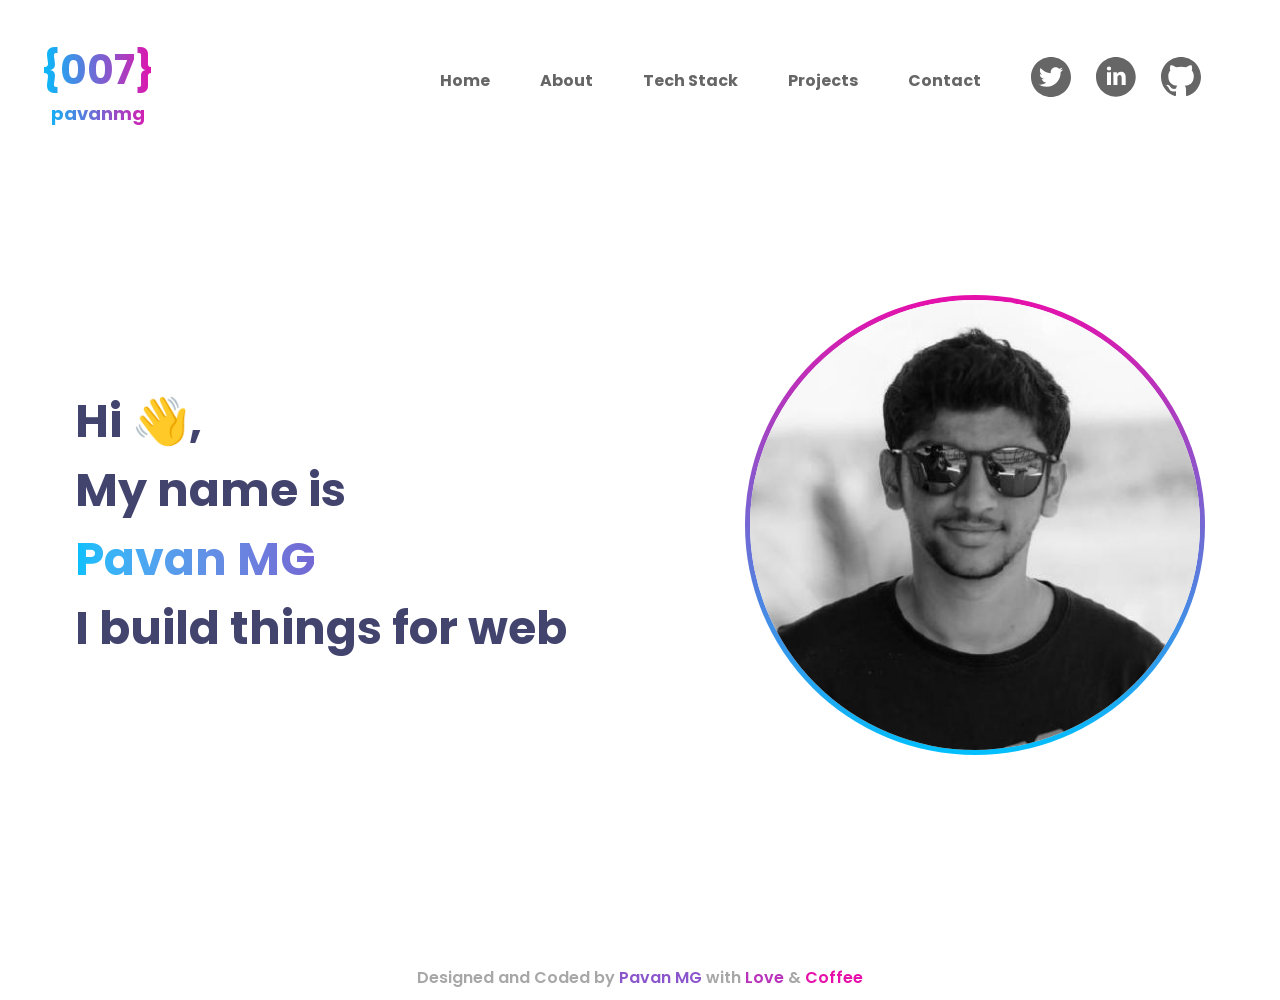
==== index.html @ 5256e84b "Initial commit" ====
<!DOCTYPE html>
<html lang="sv">
<head>
    <meta charset="UTF-8">
    <meta name="viewport" content="width=device-width, initial-scale=1.0">
    <title>u01</title>
    <link rel="stylesheet" href="./css/base.css">
    <link rel="stylesheet" href="./css/index.css">
</head>
<body>
    <header>
            <a class="main-logo" href="./index.html">
                <h1 class="main-logo-007">{007}</h1>
                <h1 class="main-logo-name">pavanmg</h1>
            </a>
        <img src="./assets/more.png" alt="burger">
    </header>

    <nav>
        <ul class="page-links">
            <li><a href="./index.html">Home</a></li>
            <li><a href="./about.html">About</a></li>
            <li><a href="./tech.html">Tech Stack</a></li>
            <li><a href="./projects.html">Projects</a></li>
            <li><a href="./contact.html">Contact</a></li>
        </ul>
        <ul class="logo-links">
            <li><a href="#"><img src="./assets/Vector-6.svg" alt="logo"></a></li>
            <li><a href="#"><img src="./assets/Vector-7.svg" alt="logo"></a></li>
            <li><a href="#"><img src="./assets/Vector-8.svg" alt="logo"></a></li>
        </ul>
    </nav>
    
    <main>
        <h1 class="index-h1">Hi 👋, <br>
            My name is <br>
            <strong>Pavan MG</strong> <br>
            I build things for web</h1>

        <img src="./assets/3e249d4a68ef7bac9b2e7b78919f0e2b2b6995bc.jpg" alt="person">
    </main>

    <footer>
        <p>
            Designed and Coded by 
            <span class="name-footer">Pavan MG</span> with
            <span class="love">Love</span> &amp;
            <span class="coffee">Coffee</span>
        </p>
    </footer>
</body>
</html>
---- css/base.css ----
@import url('https://fonts.googleapis.com/css2?family=Poppins:ital,wght@0,100;0,200;0,300;0,400;0,500;0,600;0,700;0,800;0,900;1,100;1,200;1,300;1,400;1,500;1,600;1,700;1,800;1,900&display=swap');

:root {
    --gradient-color-1: #E70FAA;
    --gradient-color-2: #00C0FD;
    --light-Content: #a7a7a7;
    --Solid-Heading-Dark-mode: #cccccc;
    --Solid-Heading: #42446E;
}

* {
    margin: 0;
    padding: 0;
    box-sizing: border-box;
}

body {
    max-width: 600px;
    height: 1200px;
    display: flex;
    flex-direction: column;
    margin: auto;
    font-family: "Poppins", sans-serif;
    color: #666666;
}

h1, h2 {
    color: #000;
}

header {
    width: 100%;
    display: flex;
    flex-direction: row;
    justify-content: space-between;
    margin-top: 40px;
}


header img {
    width: 32px;
    height: 32px;
    margin: auto 0;
}

.main-logo {
    display: flex;
    flex-direction: column;
    text-decoration: none;
}

.main-logo h1 {
    width: 100%;
    background: linear-gradient(270deg, var(--gradient-color-1), var(--gradient-color-2));
    -webkit-text-fill-color: transparent;
    background-clip: text;
    font-weight: bold;
    text-align: center;
}

.main-logo-007 {
    font-size: 40px;
}

.main-logo-name {
    font-size: large;
}

nav {
    display: flex;
    flex-direction: column;
    align-items: center;
    height: 80px;
}
.page-links {
    display: flex;
    flex-direction: column;
    align-items: center;
    list-style: none;
}

nav a {
    text-decoration: none;
    color: #000;
}

.page-links a {
    font-size: 20px;
    font-weight: bolder;
    margin-top: 5px;
    margin-bottom: 5px;
}

.logo-links {
    display: flex;
    justify-content: center;
    align-items: center;
    list-style: none;
    gap: 100px;
}

.logo-links a img {
    width: 40px;
    height: 40;
}


main {
    flex: 1;
    margin-top: 50px;
}

footer {
    margin-top: 25px;
    text-align: center;
    font-weight: 600;
    margin-bottom: auto;
}

.love, .coffee {
    background: linear-gradient(270deg, var(--gradient-color-1), color-mix(in srgb, var(--gradient-color-1) 50%, var(--gradient-color-2) 50%), var(--gradient-color-2));
    -webkit-text-fill-color: transparent;
    background-clip: text;
}

@media (min-width: 1200px) {
    body {
        min-width: 1200px;
        height: 1000px;
        display: grid;
        grid-template-areas:
        "head nav nav"
        "main main main"
        "foot foot foot";
        grid-template-columns: 1fr 1fr 1fr;
        grid-template-rows: 60px 1fr 60px;
    }

    header {
        grid-area: head;
        height: 60px;
    }

    header img  {
        display: none;
        justify-content: space-evenly;
    }

    nav {
        margin-top: 40px;
        flex-direction: row;
        grid-area: nav;
    }

    .page-links {
        flex-direction: row;
    }

    .page-links a {
        margin-right: 50px;
        font-size: 16px;
        color: #666666;
    }

    .logo-links {
        gap: 25px;
    }

    main {
        grid-area: main;
    }
    
    h1 {
        color: var(--Solid-Heading);
    }

    h2 {
        margin-top: 100px;
        font-size: 40px;
        color: var(--Solid-Heading);
    }

    footer {
        grid-area: foot;
        color: var(--light-Content);
    }

    .name-footer {
        color: color-mix(in srgb, var(--gradient-color-1) 60%, var(--gradient-color-2));
    }

    .love {
        color: color-mix(in srgb, var(--gradient-color-1) 80%, var(--gradient-color-2));
        background: none;
        -webkit-text-fill-color: currentcolor;
    }

    .coffee {
        color: var(--gradient-color-1);
        background: none;
        -webkit-text-fill-color: currentcolor;
    }
}

@media (prefers-color-scheme: dark) {
    :root {
        color-scheme: dark;
    }

    h1 {
        color: var(--Solid-Heading-Dark-mode);
    }

    h2 {
        color: var(--Solid-Heading-Dark-mode);
    }

    h3 {
        color: var(--light-Content);
    }

    p {
        color: var(--Solid-Heading-Dark-mode);
    }

    .page-links a {
        color: var(--light-Content);
    }

    span {
        color: var(--Solid-Heading-Dark-mode);
    }

    .project-card {
        background-color: #363636;
    }

    .project-links a {
        color: #fff;
    }

}
---- css/index.css ----
body {
    max-width: 600px;
    margin: auto;
}

main h1 {
    width: 50%;
    margin: 50px 0px;
}

h1 strong {
    background: linear-gradient(270deg, color-mix(in srgb, var(--gradient-color-1) 50%, var(--gradient-color-2) 50%), var(--gradient-color-2));
    -webkit-text-fill-color: transparent;
    background-clip: text;
}
main img {
    border: 5px solid transparent;
    border-radius: 50%;
    width: 50%;
    background:linear-gradient(white, white) padding-box, linear-gradient(180deg, var(--gradient-color-1), var(--gradient-color-2)) border-box;
}

@media (min-width: 1200px) {
    main {
        display: flex;
        flex-direction: row;
    }

    main img {
        width: 460px;
        height: 460px;
        margin: auto;
    }
    
    main h1 {
        font-size: 46px;
        margin: auto;
    }
}

@media (max-width: 1200px) {
    nav {
        margin-bottom: 100px;
    }

    .logo-links {
        margin-top: 20px;
    }

    footer {
        display: none;
    }
}
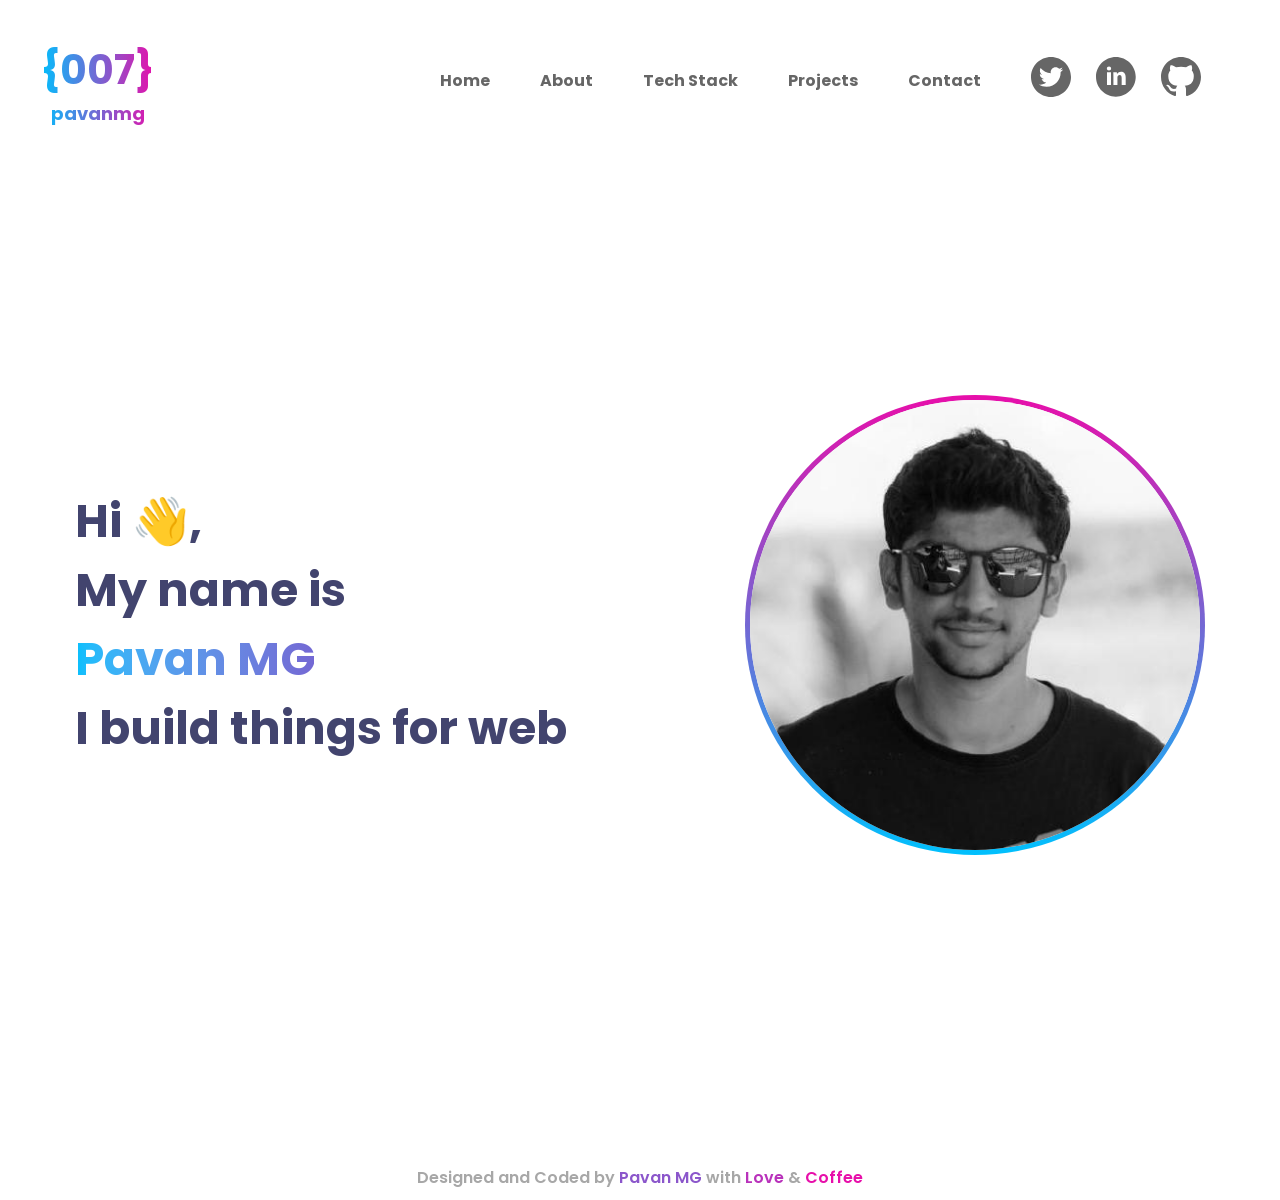
==== commit 97ba9166: "add working hamburger menu and changed logo alt texts" ====
--- a/index.html
+++ b/index.html
@@ -9,14 +9,35 @@
 </head>
 <body>
     <header>
-            <a class="main-logo" href="./index.html">
-                <h1 class="main-logo-007">{007}</h1>
-                <h1 class="main-logo-name">pavanmg</h1>
-            </a>
-        <img src="./assets/more.png" alt="burger">
+        <a class="main-logo" href="./index.html">
+            <p class="main-logo-007">{007}</p>
+            <p class="main-logo-name">pavanmg</p>
+        </a>
+
+        <details class="mobile-menu">
+            <summary>
+                <img src="./assets/more.png" alt="Menu">
+            </summary>
+
+            <nav>
+                <ul class="page-links">
+                    <li><a href="./index.html">Home</a></li>
+                    <li><a href="./about.html">About</a></li>
+                    <li><a href="./tech.html">Tech Stack</a></li>
+                    <li><a href="./projects.html">Projects</a></li>
+                    <li><a href="./contact.html">Contact</a></li>
+                </ul>
+
+                <ul class="logo-links">
+                    <li><a href="#"><img src="./assets/Vector-6.svg" alt="twitter logo"></a></li>
+                    <li><a href="#"><img src="./assets/Vector-7.svg" alt="linkedin logo"></a></li>
+                    <li><a href="#"><img src="./assets/Vector-8.svg" alt="github logo"></a></li>
+                </ul>
+            </nav>
+        </details>
     </header>
 
-    <nav>
+    <nav class="desktop-nav">
         <ul class="page-links">
             <li><a href="./index.html">Home</a></li>
             <li><a href="./about.html">About</a></li>
@@ -25,9 +46,9 @@
             <li><a href="./contact.html">Contact</a></li>
         </ul>
         <ul class="logo-links">
-            <li><a href="#"><img src="./assets/Vector-6.svg" alt="logo"></a></li>
-            <li><a href="#"><img src="./assets/Vector-7.svg" alt="logo"></a></li>
-            <li><a href="#"><img src="./assets/Vector-8.svg" alt="logo"></a></li>
+            <li><a href="#"><img src="./assets/Vector-6.svg" alt="twitter logo"></a></li>
+            <li><a href="#"><img src="./assets/Vector-7.svg" alt="linkedin logo"></a></li>
+            <li><a href="#"><img src="./assets/Vector-8.svg" alt="github logo"></a></li>
         </ul>
     </nav>
     
--- a/css/base.css
+++ b/css/base.css
@@ -16,7 +16,7 @@
 
 body {
     max-width: 600px;
-    height: 1200px;
+    min-height: 1200px;
     display: flex;
     flex-direction: column;
     margin: auto;
@@ -28,28 +28,13 @@
     color: #000;
 }
 
-header {
-    width: 100%;
-    display: flex;
-    flex-direction: row;
-    justify-content: space-between;
-    margin-top: 40px;
-}
-
-
-header img {
-    width: 32px;
-    height: 32px;
-    margin: auto 0;
-}
-
 .main-logo {
     display: flex;
     flex-direction: column;
     text-decoration: none;
 }
 
-.main-logo h1 {
+.main-logo p {
     width: 100%;
     background: linear-gradient(270deg, var(--gradient-color-1), var(--gradient-color-2));
     -webkit-text-fill-color: transparent;
@@ -66,6 +51,46 @@
     font-size: large;
 }
 
+header {
+    width: 100%;
+    display: flex;
+    flex-wrap: wrap;
+    justify-content: space-between;
+    align-items: center;
+    position: relative;
+    margin-top: 40px;
+}
+
+.mobile-menu {
+    width: 100%;
+}
+
+.mobile-menu summary {
+    position: absolute;
+    top: 30px;
+    right: 0;
+    cursor: pointer;
+    list-style: none;
+}
+
+.mobile-menu summary img {
+    display: block;
+    width: 32px;
+    height: 32px;
+}
+
+.mobile-menu nav {
+    display: none;
+    flex-direction: column;
+    align-items: center;
+    width: 100%;
+    height: auto;
+}
+
+.mobile-menu[open] nav {
+    display: flex;
+}
+
 nav {
     display: flex;
     flex-direction: column;
@@ -103,7 +128,6 @@
     width: 40px;
     height: 40;
 }
-
 
 main {
     flex: 1;
@@ -136,6 +160,10 @@
         grid-template-rows: 60px 1fr 60px;
     }
 
+    .mobile-menu {
+        display: none;
+    }
+
     header {
         grid-area: head;
         height: 60px;
@@ -174,7 +202,7 @@
         color: var(--Solid-Heading);
     }
 
-    h2 {
+    h1 {
         margin-top: 100px;
         font-size: 40px;
         color: var(--Solid-Heading);
@@ -202,6 +230,12 @@
     }
 }
 
+@media (max-width: 1200px) {
+    .desktop-nav {
+        display: none;
+    }
+}
+
 @media (prefers-color-scheme: dark) {
     :root {
         color-scheme: dark;
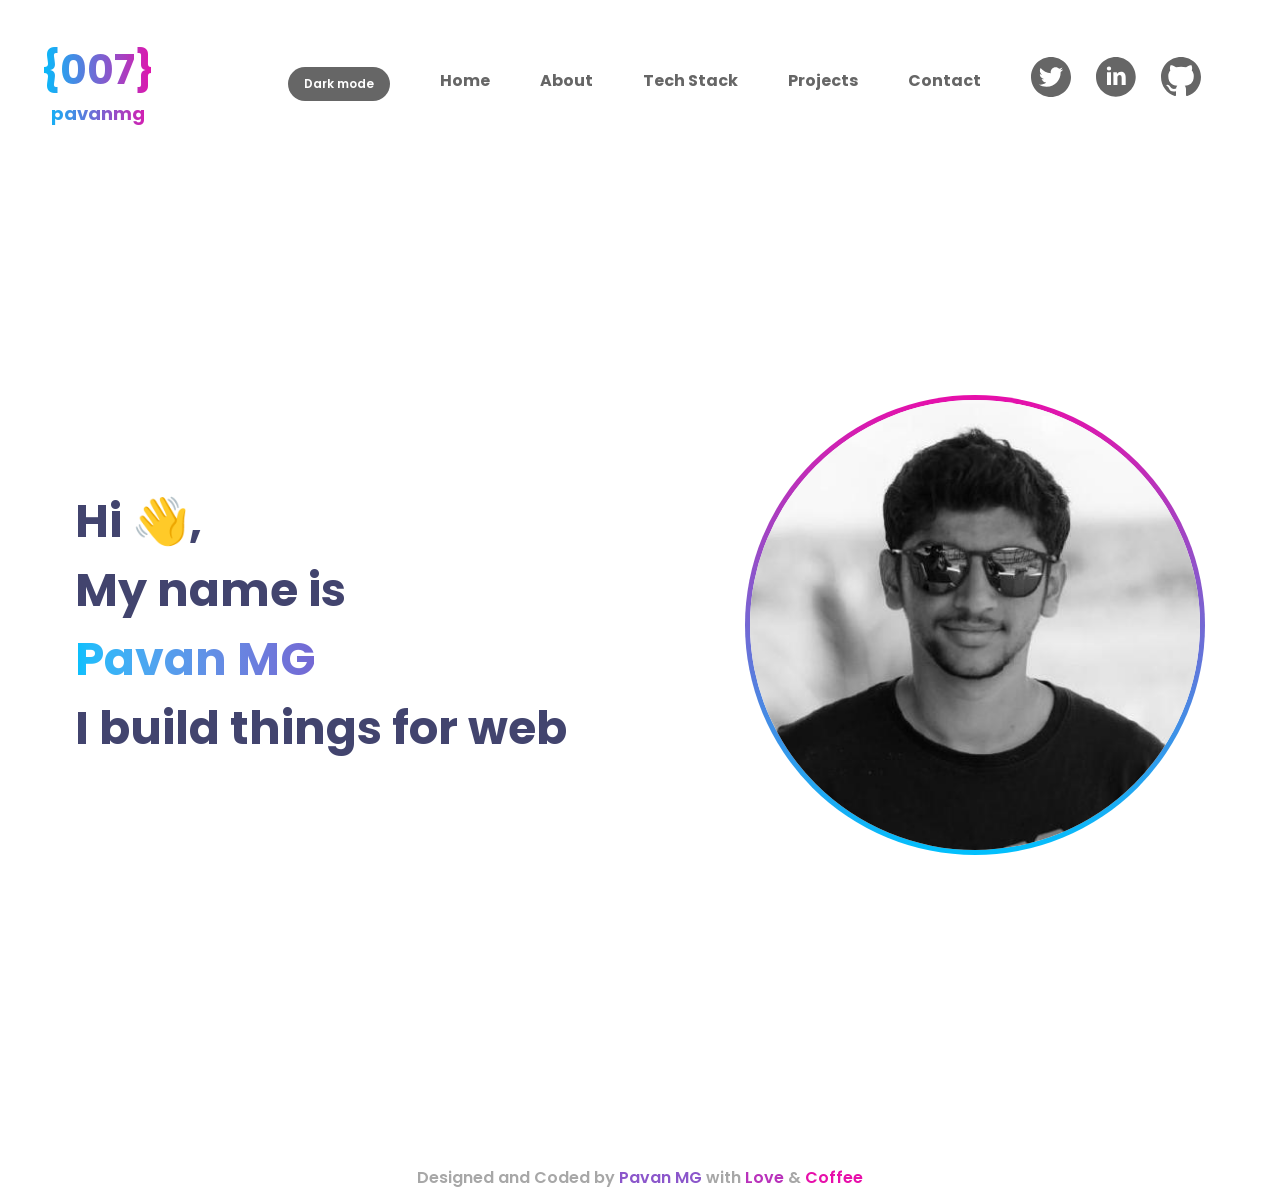
==== commit 9bacc960: "Add dark/light mode toggle button and related styles" ====
--- a/index.html
+++ b/index.html
@@ -13,7 +13,7 @@
             <p class="main-logo-007">{007}</p>
             <p class="main-logo-name">pavanmg</p>
         </a>
-
+        <button class="theme-toggle">Dark mode</button>
         <details class="mobile-menu">
             <summary>
                 <img src="./assets/more.png" alt="Menu">
@@ -69,5 +69,6 @@
             <span class="coffee">Coffee</span>
         </p>
     </footer>
+    <script src="./js/theme.js"></script>
 </body>
 </html>
--- a/css/base.css
+++ b/css/base.css
@@ -145,6 +145,24 @@
     background: linear-gradient(270deg, var(--gradient-color-1), color-mix(in srgb, var(--gradient-color-1) 50%, var(--gradient-color-2) 50%), var(--gradient-color-2));
     -webkit-text-fill-color: transparent;
     background-clip: text;
+}
+
+.theme-toggle {
+    background-color: #666666;
+    color: white;
+    border: none;
+    border-radius: 20px;
+    padding: 8px 16px;
+    font-family: "Poppins", sans-serif;
+    font-size: 12px;
+    font-weight: 600;
+    cursor: pointer;
+    margin-right: 50px;
+}
+
+:root.dark-mode .theme-toggle {
+    background-color: var(--light-Content);
+    color: #000;
 }
 
 @media (min-width: 1200px) {
@@ -236,41 +254,38 @@
     }
 }
 
-@media (prefers-color-scheme: dark) {
-    :root {
-        color-scheme: dark;
-    }
-
-    h1 {
-        color: var(--Solid-Heading-Dark-mode);
-    }
-
-    h2 {
-        color: var(--Solid-Heading-Dark-mode);
-    }
-
-    h3 {
-        color: var(--light-Content);
-    }
-
-    p {
-        color: var(--Solid-Heading-Dark-mode);
-    }
-
-    .page-links a {
-        color: var(--light-Content);
-    }
-
-    span {
-        color: var(--Solid-Heading-Dark-mode);
-    }
-
-    .project-card {
-        background-color: #363636;
-    }
-
-    .project-links a {
-        color: #fff;
-    }
-
+:root.dark-mode {
+    color-scheme: dark;
+}
+
+:root.dark-mode h1 {
+    color: var(--Solid-Heading-Dark-mode);
+}
+
+:root.dark-mode h2 {
+    color: var(--Solid-Heading-Dark-mode);
+}
+
+:root.dark-mode h3 {
+    color: var(--light-Content);
+}
+
+:root.dark-mode p {
+    color: var(--Solid-Heading-Dark-mode);
+}
+
+:root.dark-mode .page-links a {
+    color: var(--light-Content);
+}
+
+:root.dark-mode span {
+    color: var(--Solid-Heading-Dark-mode);
+}
+
+:root.dark-mode .project-card {
+    background-color: #363636;
+}
+
+:root.dark-mode .project-links a {
+    color: #fff;
 }
